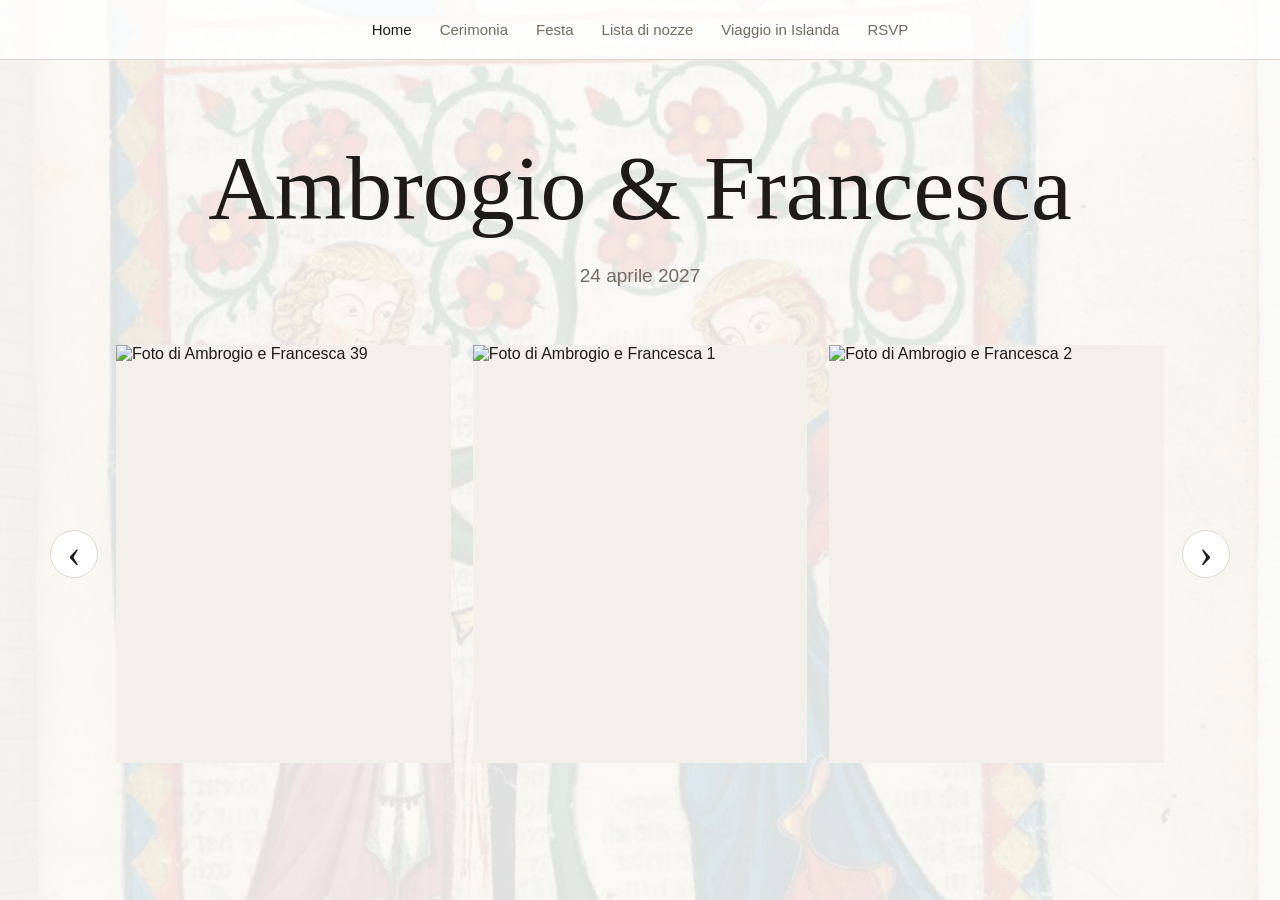
==== index.html @ 4bb14db9 "Add website files" ====
<!doctype html>
<html lang="it">
  <head>
    <meta charset="utf-8">
    <meta name="viewport" content="width=device-width, initial-scale=1">
    <title>Ambrogio & Francesca</title>
    <link rel="stylesheet" href="styles.css">
  </head>
  <body class="home-body">
    <header class="site-header">
      <nav class="main-nav" aria-label="Pagine principali">
        <a class="nav-link is-active" href="index.html" aria-current="page">Home</a>
        <a class="nav-link" href="cerimonia.html">Cerimonia</a>
        <a class="nav-link" href="festa.html">Festa</a>
        <a class="nav-link" href="lista-nozze.html">Lista di nozze</a>
        <a class="nav-link" href="viaggio-islanda.html">Viaggio in Islanda</a>
        <a class="nav-link" href="rsvp.html">RSVP</a>
      </nav>
    </header>

    <main class="home-page">
      <h1>Ambrogio & Francesca</h1>

      <p class="wedding-date">
        24 aprile 2027
      </p>

      <section class="photo-carousel" aria-label="Foto di Ambrogio e Francesca">
        <button class="carousel-button carousel-button-left" type="button" aria-label="Mostra foto precedenti">
          <span aria-hidden="true">&#8249;</span>
        </button>

        <div class="carousel-viewport">
          <div class="carousel-track"></div>
        </div>

        <button class="carousel-button carousel-button-right" type="button" aria-label="Mostra foto successive">
          <span aria-hidden="true">&#8250;</span>
        </button>
      </section>
    </main>

    <script src="script.js"></script>
  </body>
</html>
---- styles.css ----
:root {
  --color-page: #ffffff;
  --color-text: #1f1b18;
  --color-muted: #736b64;
  --color-line: #ded7d0;
  --color-accent: #8f6f5f;
  --font-title: Georgia, "Times New Roman", serif;
  --font-body: Arial, Helvetica, sans-serif;
}

* {
  box-sizing: border-box;
}

body {
  margin: 0;
  min-height: 100vh;
  color: var(--color-text);
  background: var(--color-page);
  font-family: var(--font-body);
}

.home-body {
  position: relative;
  isolation: isolate;
}

.home-body::before {
  content: "";
  position: fixed;
  inset: 0;
  z-index: -1;
  background: url("home-background.jpg") center / cover no-repeat;
  opacity: 0.14;
  pointer-events: none;
}

.site-header {
  width: 100%;
  border-bottom: 1px solid var(--color-line);
  background: rgba(255, 255, 255, 0.78);
}

.main-nav {
  display: flex;
  align-items: center;
  justify-content: center;
  gap: 28px;
  flex-wrap: wrap;
  max-width: 1180px;
  margin: 0 auto;
  padding: 22px 28px;
}

.nav-link {
  color: var(--color-muted);
  font-size: 15px;
  line-height: 1;
  text-decoration: none;
}

.nav-link:hover,
.nav-link:focus-visible,
.nav-link.is-active {
  color: var(--color-text);
}

.nav-link:focus-visible {
  outline: 2px solid var(--color-accent);
  outline-offset: 5px;
}

.home-page {
  width: min(1180px, calc(100% - 48px));
  margin: 0 auto;
  padding: 80px 0;
}

h1 {
  margin: 0 0 54px;
  font-family: var(--font-title);
  font-size: 5.75rem;
  font-weight: 400;
  line-height: 1.05;
  text-align: center;
}

.wedding-date {
  margin: -30px 0 54px;
  color: var(--color-muted);
  font-size: 19px;
  line-height: 1.6;
  text-align: center;
}

.wedding-date a {
  color: var(--color-text);
  text-decoration-color: var(--color-accent);
  text-underline-offset: 4px;
}

.photo-carousel {
  position: relative;
  display: grid;
  grid-template-columns: 48px minmax(0, 1fr) 48px;
  align-items: center;
  gap: 18px;
}

.carousel-viewport {
  overflow: hidden;
}

.carousel-track {
  display: grid;
  grid-template-columns: repeat(3, minmax(0, 1fr));
  gap: 22px;
}

.photo-card {
  aspect-ratio: 4 / 5;
  margin: 0;
  overflow: hidden;
  background: #f3f0ec;
}

.photo-card img {
  display: block;
  width: 100%;
  height: 100%;
  object-fit: cover;
}

.carousel-button {
  display: inline-flex;
  align-items: center;
  justify-content: center;
  width: 48px;
  height: 48px;
  border: 1px solid var(--color-line);
  border-radius: 50%;
  color: var(--color-text);
  background: #ffffff;
  cursor: pointer;
}

.carousel-button span {
  display: block;
  margin-top: -3px;
  font-family: var(--font-title);
  font-size: 40px;
  line-height: 1;
}

.carousel-button:hover,
.carousel-button:focus-visible {
  border-color: var(--color-accent);
}

.carousel-button:focus-visible {
  outline: 2px solid var(--color-accent);
  outline-offset: 4px;
}

.simple-page {
  width: min(980px, calc(100% - 48px));
  margin: 0 auto;
  padding: 80px 0;
}

.ceremony-page {
  text-align: center;
}

.ceremony-text {
  margin: 0 0 24px;
  color: var(--color-muted);
  font-size: 20px;
  line-height: 1.6;
}

.map-link {
  display: inline-flex;
  align-items: center;
  justify-content: center;
  min-height: 48px;
  padding: 0 22px;
  border: 1px solid var(--color-line);
  color: var(--color-text);
  background: #ffffff;
  font-size: 16px;
  text-decoration: none;
}

.map-link:hover,
.map-link:focus-visible {
  border-color: var(--color-accent);
}

.map-link:focus-visible {
  outline: 2px solid var(--color-accent);
  outline-offset: 4px;
}

.iban-text {
  max-width: 620px;
  margin: -28px auto 46px;
  color: var(--color-muted);
  font-size: 20px;
  line-height: 1.7;
  text-align: center;
}

.iban-text strong {
  display: block;
  margin-top: 10px;
  color: var(--color-text);
  font-family: "Courier New", Courier, monospace;
  font-size: 22px;
  font-weight: 600;
  word-break: break-word;
}

.iban-text span {
  display: block;
  margin-top: 10px;
}

.iceland-photos {
  display: grid;
  grid-template-columns: repeat(2, minmax(0, 1fr));
  gap: 22px;
}

.iceland-photos img {
  display: block;
  width: 100%;
  aspect-ratio: 4 / 3;
  object-fit: cover;
}

@media (max-width: 860px) {
  .main-nav {
    gap: 18px;
    padding: 18px 18px;
  }

  .home-page {
    width: min(100% - 32px, 720px);
    padding: 56px 0;
  }

  h1 {
    font-size: 4rem;
    margin-bottom: 38px;
  }

  .wedding-date,
  .iban-text {
    margin-top: -18px;
  }

  .simple-page {
    width: min(100% - 32px, 720px);
    padding: 56px 0;
  }

  .photo-carousel {
    grid-template-columns: 42px minmax(0, 1fr) 42px;
    gap: 12px;
  }

  .carousel-track {
    gap: 12px;
  }

  .carousel-button {
    width: 42px;
    height: 42px;
  }
}

@media (max-width: 520px) {
  .home-page {
    width: min(100% - 24px, 420px);
    padding-top: 44px;
  }

  .simple-page {
    width: min(100% - 24px, 420px);
  }

  .main-nav {
    gap: 14px;
    padding: 16px 12px;
  }

  .nav-link {
    font-size: 14px;
  }

  h1 {
    font-size: 2.85rem;
  }

  .wedding-date {
    font-size: 17px;
  }

  .iceland-photos {
    grid-template-columns: 1fr;
    gap: 16px;
  }

  .photo-carousel {
    grid-template-columns: 1fr 1fr;
  }

  .carousel-viewport {
    grid-column: 1 / -1;
    grid-row: 1;
  }

  .carousel-track {
    gap: 10px;
  }

  .carousel-button-left {
    grid-column: 1;
    grid-row: 2;
    justify-self: end;
  }

  .carousel-button-right {
    grid-column: 2;
    grid-row: 2;
    justify-self: start;
  }

  .photo-card {
    aspect-ratio: 3 / 4;
  }
}

@media (max-width: 360px) {
  h1 {
    font-size: 2.35rem;
  }
}
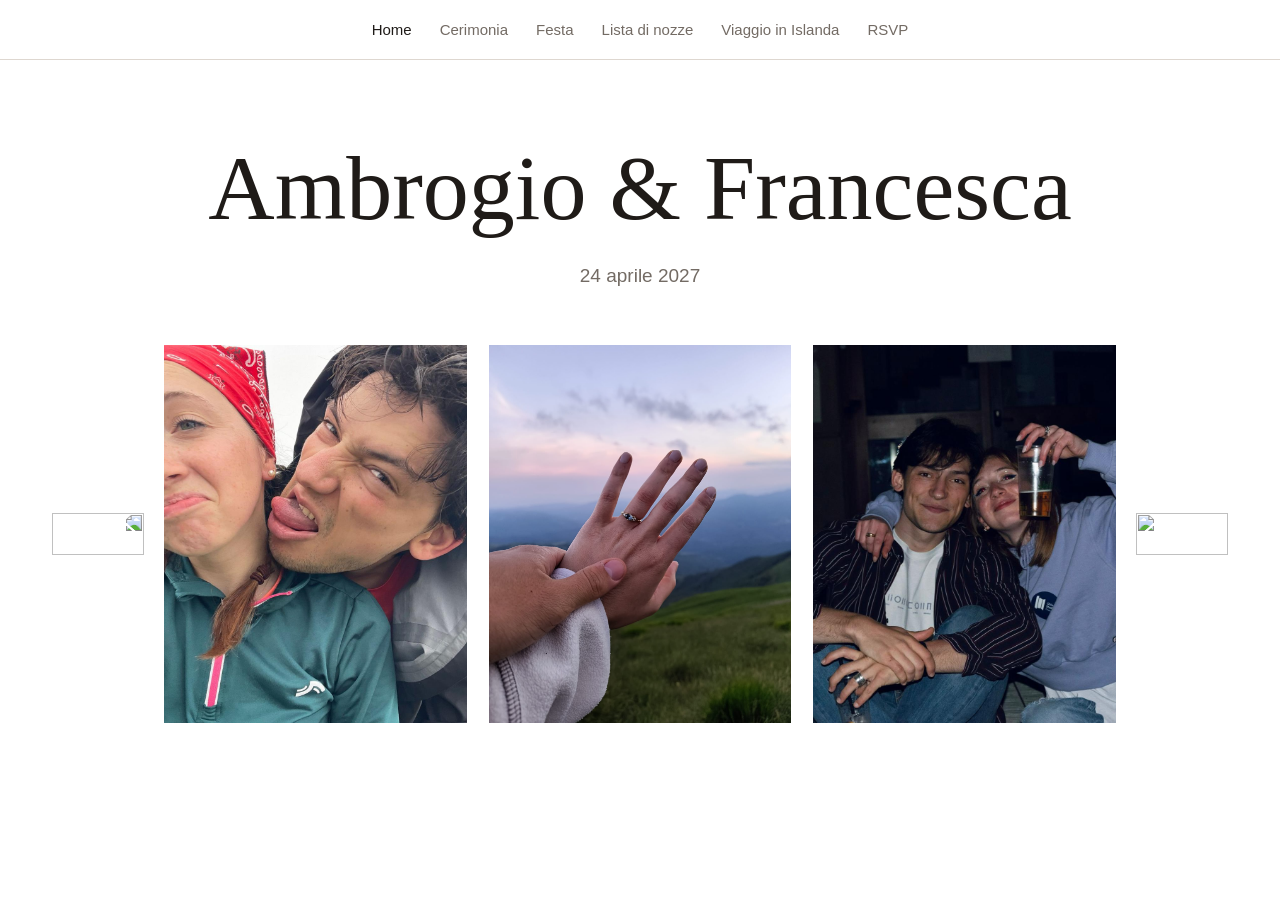
==== commit ebe1512b: "Aggiorna cerimonia home e RSVP" ====
--- a/index.html
+++ b/index.html
@@ -27,7 +27,7 @@
 
       <section class="photo-carousel" aria-label="Foto di Ambrogio e Francesca">
         <button class="carousel-button carousel-button-left" type="button" aria-label="Mostra foto precedenti">
-          <span aria-hidden="true">&#8249;</span>
+          <img class="carousel-arrow-image carousel-arrow-image-left" src="assets/carousel-arrow.jpg" alt="" aria-hidden="true">
         </button>
 
         <div class="carousel-viewport">
@@ -35,7 +35,7 @@
         </div>
 
         <button class="carousel-button carousel-button-right" type="button" aria-label="Mostra foto successive">
-          <span aria-hidden="true">&#8250;</span>
+          <img class="carousel-arrow-image" src="assets/carousel-arrow.jpg" alt="" aria-hidden="true">
         </button>
       </section>
     </main>
--- a/styles.css
+++ b/styles.css
@@ -15,22 +15,19 @@
 body {
   margin: 0;
   min-height: 100vh;
+  position: relative;
+  isolation: isolate;
   color: var(--color-text);
   background: var(--color-page);
   font-family: var(--font-body);
 }
 
-.home-body {
-  position: relative;
-  isolation: isolate;
-}
-
-.home-body::before {
+body::before {
   content: "";
   position: fixed;
   inset: 0;
   z-index: -1;
-  background: url("home-background.jpg") center / cover no-repeat;
+  background: url("site-background.jpeg") center / cover no-repeat;
   opacity: 0.14;
   pointer-events: none;
 }
@@ -102,7 +99,7 @@
 .photo-carousel {
   position: relative;
   display: grid;
-  grid-template-columns: 48px minmax(0, 1fr) 48px;
+  grid-template-columns: 96px minmax(0, 1fr) 96px;
   align-items: center;
   gap: 18px;
 }
@@ -135,26 +132,28 @@
   display: inline-flex;
   align-items: center;
   justify-content: center;
-  width: 48px;
+  width: 96px;
   height: 48px;
-  border: 1px solid var(--color-line);
-  border-radius: 50%;
-  color: var(--color-text);
-  background: #ffffff;
+  border: 0;
+  color: var(--color-text);
+  background: transparent;
   cursor: pointer;
 }
 
-.carousel-button span {
-  display: block;
-  margin-top: -3px;
-  font-family: var(--font-title);
-  font-size: 40px;
-  line-height: 1;
+.carousel-arrow-image {
+  display: block;
+  width: 92px;
+  height: 42px;
+  object-fit: contain;
+}
+
+.carousel-arrow-image-left {
+  transform: scaleX(-1);
 }
 
 .carousel-button:hover,
 .carousel-button:focus-visible {
-  border-color: var(--color-accent);
+  transform: translateY(-1px);
 }
 
 .carousel-button:focus-visible {
@@ -179,25 +178,96 @@
   line-height: 1.6;
 }
 
-.map-link {
+.ceremony-text a {
+  color: var(--color-text);
+  text-decoration-color: var(--color-accent);
+  text-underline-offset: 5px;
+}
+
+.ceremony-text a:hover,
+.ceremony-text a:focus-visible {
+  color: var(--color-accent);
+}
+
+.ceremony-map {
+  position: relative;
+  width: min(520px, 100%);
+  aspect-ratio: 16 / 9;
+  margin: 0 auto;
+  overflow: hidden;
+  border: 1px solid var(--color-line);
+  border-radius: 8px;
+  background: rgba(255, 255, 255, 0.86);
+}
+
+.ceremony-map iframe {
+  display: block;
+  width: 100%;
+  height: 100%;
+  border: 0;
+  pointer-events: none;
+}
+
+.ceremony-map-link {
+  position: absolute;
+  inset: 0;
+  display: block;
+}
+
+.ceremony-map:hover,
+.ceremony-map:focus-within {
+  border-color: var(--color-accent);
+}
+
+.ceremony-map-link:focus-visible {
+  outline: 2px solid var(--color-accent);
+  outline-offset: -6px;
+}
+
+.parking-section {
+  width: min(700px, 100%);
+  margin: 48px auto 0;
+  text-align: left;
+}
+
+.parking-section h2 {
+  margin: 0 0 22px;
+  font-family: var(--font-title);
+  font-size: 2rem;
+  font-weight: 400;
+  line-height: 1.2;
+  text-align: center;
+}
+
+.parking-list {
+  display: grid;
+  gap: 22px;
+  margin: 0;
+  padding-left: 22px;
+  color: var(--color-muted);
+  font-size: 18px;
+  line-height: 1.55;
+}
+
+.parking-list li span {
+  display: block;
+  color: var(--color-text);
+}
+
+.parking-list a {
   display: inline-flex;
-  align-items: center;
-  justify-content: center;
-  min-height: 48px;
-  padding: 0 22px;
-  border: 1px solid var(--color-line);
-  color: var(--color-text);
-  background: #ffffff;
-  font-size: 16px;
-  text-decoration: none;
-}
-
-.map-link:hover,
-.map-link:focus-visible {
-  border-color: var(--color-accent);
-}
-
-.map-link:focus-visible {
+  margin: 10px 10px 0 0;
+  color: var(--color-text);
+  text-decoration-color: var(--color-accent);
+  text-underline-offset: 4px;
+}
+
+.parking-list a:hover,
+.parking-list a:focus-visible {
+  color: var(--color-accent);
+}
+
+.parking-list a:focus-visible {
   outline: 2px solid var(--color-accent);
   outline-offset: 4px;
 }
@@ -239,6 +309,85 @@
   object-fit: cover;
 }
 
+.rsvp-form {
+  width: min(620px, 100%);
+  margin: -24px auto 0;
+}
+
+.form-honeypot {
+  position: absolute;
+  left: -9999px;
+  width: 1px;
+  height: 1px;
+  opacity: 0;
+}
+
+.form-field {
+  margin-bottom: 22px;
+}
+
+.form-field label {
+  display: block;
+  margin-bottom: 9px;
+  color: var(--color-muted);
+  font-size: 15px;
+  line-height: 1.4;
+}
+
+.form-field input {
+  display: block;
+  width: 100%;
+  min-height: 52px;
+  border: 1px solid var(--color-line);
+  padding: 0 16px;
+  color: var(--color-text);
+  background: #ffffff;
+  font: inherit;
+}
+
+.form-field input:focus {
+  border-color: var(--color-accent);
+  outline: 2px solid rgba(143, 111, 95, 0.24);
+  outline-offset: 2px;
+}
+
+.form-submit {
+  display: inline-flex;
+  align-items: center;
+  justify-content: center;
+  min-height: 52px;
+  padding: 0 26px;
+  border: 1px solid var(--color-accent);
+  color: #ffffff;
+  background: var(--color-accent);
+  font: inherit;
+  cursor: pointer;
+}
+
+.form-submit:hover,
+.form-submit:focus-visible {
+  background: var(--color-text);
+  border-color: var(--color-text);
+}
+
+.form-submit:disabled {
+  opacity: 0.62;
+  cursor: wait;
+}
+
+.form-submit:focus-visible {
+  outline: 2px solid var(--color-accent);
+  outline-offset: 4px;
+}
+
+.form-message {
+  min-height: 28px;
+  margin: 18px 0 0;
+  color: var(--color-muted);
+  font-size: 16px;
+  line-height: 1.6;
+}
+
 @media (max-width: 860px) {
   .main-nav {
     gap: 18px;
@@ -266,7 +415,7 @@
   }
 
   .photo-carousel {
-    grid-template-columns: 42px minmax(0, 1fr) 42px;
+    grid-template-columns: 76px minmax(0, 1fr) 76px;
     gap: 12px;
   }
 
@@ -275,8 +424,13 @@
   }
 
   .carousel-button {
-    width: 42px;
-    height: 42px;
+    width: 76px;
+    height: 40px;
+  }
+
+  .carousel-arrow-image {
+    width: 74px;
+    height: 34px;
   }
 }
 
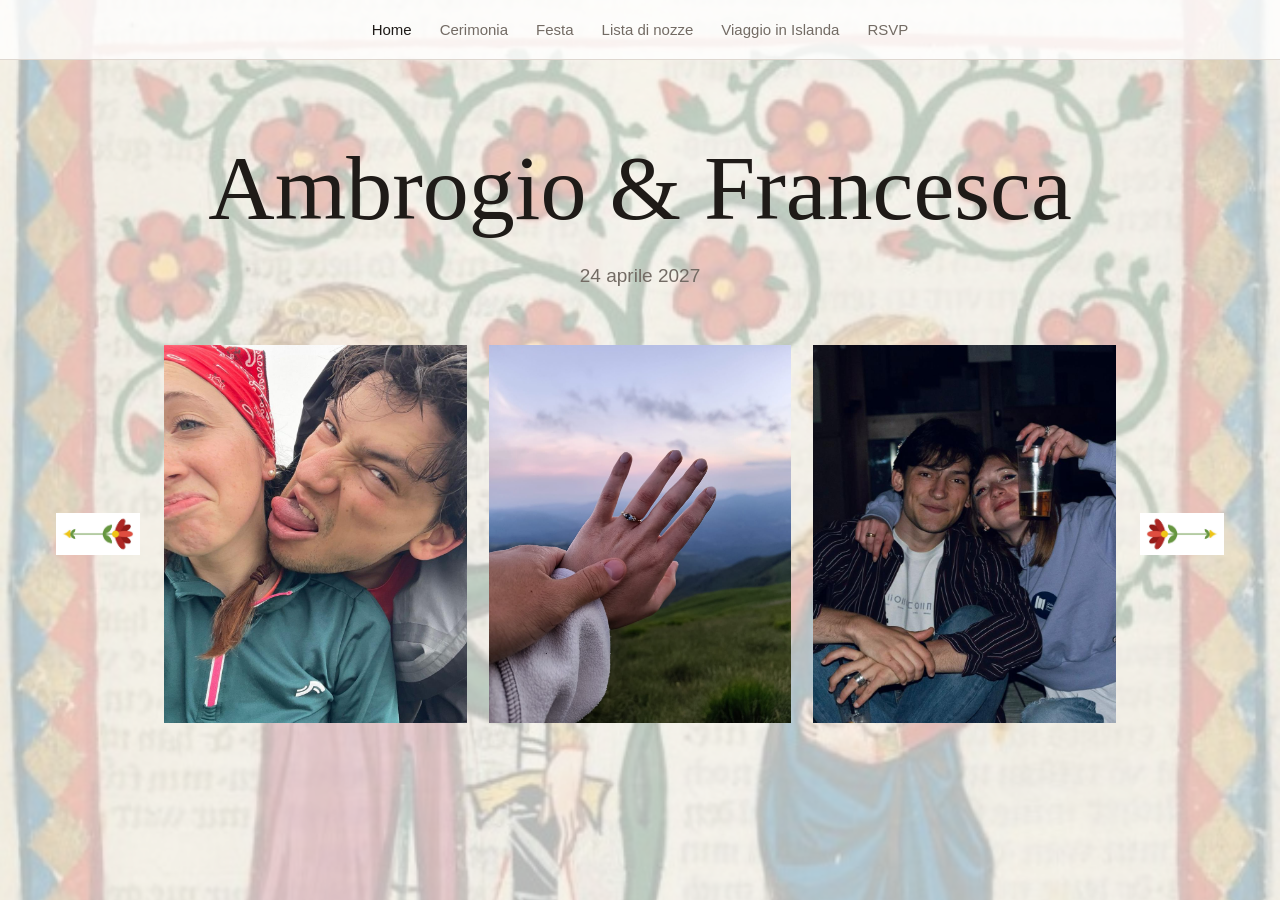
==== commit 16b4f9d9: "Mostra sfondo su tutte le pagine" ====
--- a/index.html
+++ b/index.html
@@ -4,7 +4,7 @@
     <meta charset="utf-8">
     <meta name="viewport" content="width=device-width, initial-scale=1">
     <title>Ambrogio & Francesca</title>
-    <link rel="stylesheet" href="styles.css">
+    <link rel="stylesheet" href="styles.css?v=20260922">
   </head>
   <body class="home-body">
     <header class="site-header">
--- a/styles.css
+++ b/styles.css
@@ -28,7 +28,7 @@
   inset: 0;
   z-index: -1;
   background: url("site-background.jpeg") center / cover no-repeat;
-  opacity: 0.14;
+  opacity: 0.32;
   pointer-events: none;
 }
 
